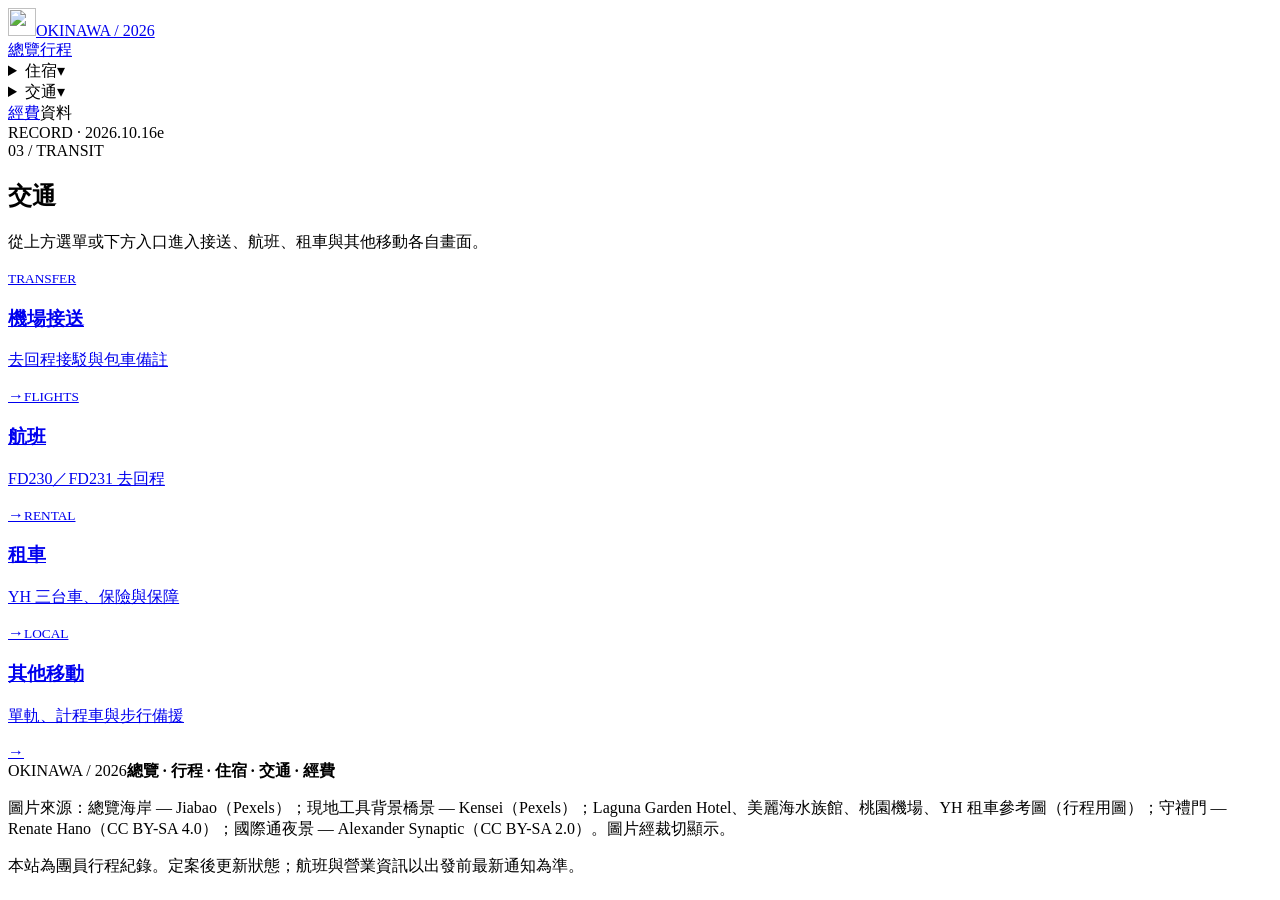
==== car/index.html @ 4ba8c0c1 "Mark TPE-OKA air legs as flight cards, not Maps transit." ====
<!DOCTYPE html><html lang="zh-Hant"><head><meta charSet="utf-8"/><meta name="viewport" content="width=device-width, initial-scale=1"/><link rel="preload" href="/okinawa-2026-trip/media/brand-mark.png" as="image"/><link rel="stylesheet" href="/okinawa-2026-trip/assets/index-h_eTbcW5.css" data-precedence="vite-rsc/importer-resources"/><link rel="preload" href="https://fonts.googleapis.com/css2?family=Noto+Sans+TC:wght@400;500;700&amp;family=Noto+Serif+TC:wght@500;700&amp;family=Syne:wght@700;800&amp;display=swap" as="style"/><title>OKINAWA 2026｜行程紀錄總整</title><meta name="description" content="2026/10/23–10/27 沖繩團員紀錄：行程、住宿・移動、經費與相關資料。"/><meta property="og:title" content="OKINAWA 2026｜TRIP RECORD"/><meta property="og:description" content="團員行程紀錄：狀態、行程、住宿移動、經費、資料。"/><meta property="og:type" content="website"/><meta property="og:locale" content="zh_TW"/><meta name="twitter:card" content="summary"/><meta name="twitter:title" content="OKINAWA 2026｜TRIP RECORD"/><meta name="twitter:description" content="團員行程紀錄：狀態、行程、住宿移動、經費、資料。"/><link rel="icon" href="https://exe7203.github.io/okinawa-2026-trip/favicon.ico" sizes="any"/><link rel="icon" href="https://exe7203.github.io/okinawa-2026-trip/favicon.png" sizes="64x64" type="image/png"/><link rel="apple-touch-icon" href="https://exe7203.github.io/okinawa-2026-trip/apple-touch-icon.png" sizes="180x180"/><meta name="theme-color" content="#05445e"/><link rel="preconnect" href="https://fonts.googleapis.com"/><link rel="preconnect" href="https://fonts.gstatic.com" crossorigin="anonymous"/><link href="https://fonts.googleapis.com/css2?family=Noto+Sans+TC:wght@400;500;700&amp;family=Noto+Serif+TC:wght@500;700&amp;family=Syne:wght@700;800&amp;display=swap" rel="stylesheet"/>
</head><body><main><header class="site-header"><a class="brand" href="/okinawa-2026-trip/" aria-label="回到總覽"><img class="brand-mark" src="/okinawa-2026-trip/media/brand-mark.png" alt="" width="28" height="28"/><span>OKINAWA / 2026</span></a><nav aria-label="主要導覽"><a href="/okinawa-2026-trip/">總覽</a><a href="/okinawa-2026-trip/itinerary/">行程</a><details class="nav-dropdown"><summary>住宿<span class="nav-caret" aria-hidden="true">▾</span></summary><div class="nav-dropdown-panel" role="group" aria-label="住宿選單"><a href="/okinawa-2026-trip/stay/hotel/">飯店</a><a href="/okinawa-2026-trip/stay/minshuku/">民宿</a></div></details><details class="nav-dropdown"><summary aria-current="page">交通<span class="nav-caret" aria-hidden="true">▾</span></summary><div class="nav-dropdown-panel" role="group" aria-label="交通選單"><a href="/okinawa-2026-trip/car/transfer/">機場接送</a><a href="/okinawa-2026-trip/car/flights/">航班</a><a href="/okinawa-2026-trip/car/rental/">租車</a><a href="/okinawa-2026-trip/car/other/">其他移動</a></div></details><a href="/okinawa-2026-trip/cost/">經費</a><span class="nav-muted" aria-disabled="true" title="暫不開放">資料</span></nav><span class="version">RECORD · 2026.10.16e</span></header><section class="page-hero"><div class="page-hero-copy"><div class="eyebrow"><span></span> 03 / TRANSIT</div><h1>交通</h1><p>從上方選單或下方入口進入接送、航班、租車與其他移動各自畫面。</p></div></section><section class="explore-section" aria-label="交通分類"><div class="explore-list"><a href="/okinawa-2026-trip/car/transfer/"><small>TRANSFER</small><div><h3>機場接送</h3><p>去回程接駁與包車備註</p></div><span aria-hidden="true">→</span></a><a href="/okinawa-2026-trip/car/flights/"><small>FLIGHTS</small><div><h3>航班</h3><p>FD230／FD231 去回程</p></div><span aria-hidden="true">→</span></a><a href="/okinawa-2026-trip/car/rental/"><small>RENTAL</small><div><h3>租車</h3><p>YH 三台車、保險與保障</p></div><span aria-hidden="true">→</span></a><a href="/okinawa-2026-trip/car/other/"><small>LOCAL</small><div><h3>其他移動</h3><p>單軌、計程車與步行備援</p></div><span aria-hidden="true">→</span></a></div></section><footer><div class="footer-top"><span>OKINAWA / 2026</span><strong>總覽 · 行程 · 住宿 · 交通 · 經費</strong></div><div class="credits"><p>圖片來源：總覽海岸 — Jiabao（Pexels）；現地工具背景橋景 — Kensei（Pexels）；Laguna Garden Hotel、美麗海水族館、桃園機場、YH 租車參考圖（行程用圖）；守禮門 — Renate Hano（CC BY-SA 4.0）；國際通夜景 — Alexander Synaptic（CC BY-SA 2.0）。圖片經裁切顯示。</p><p>本站為團員行程紀錄。定案後更新狀態；航班與營業資訊以出發前最新通知為準。</p></div></footer></main>
<script>
(() => {
  const header = document.querySelector(".site-header");
  if (!header) return;
  const dropdowns = () => Array.from(header.querySelectorAll("details.nav-dropdown"));
  const closeAll = (except) => {
    for (const details of dropdowns()) {
      if (details !== except && details.open) details.open = false;
    }
  };
  const fineHover = () => window.matchMedia("(hover: hover) and (pointer: fine)").matches;

  header.addEventListener("toggle", (event) => {
    const target = event.target;
    if (!(target instanceof HTMLDetailsElement) || !target.classList.contains("nav-dropdown")) return;
    if (target.open) closeAll(target);
  }, true);

  header.addEventListener("pointerenter", (event) => {
    if (!fineHover()) return;
    const target = event.target;
    if (!(target instanceof Element)) return;
    const details = target.closest("details.nav-dropdown");
    if (details && header.contains(details)) closeAll(details);
  }, true);

  document.addEventListener("pointerdown", (event) => {
    const target = event.target;
    if (!(target instanceof Node)) return;
    if (header.contains(target)) {
      const insideDropdown = target instanceof Element && target.closest("details.nav-dropdown");
      if (!insideDropdown) closeAll(null);
      return;
    }
    closeAll(null);
  });

  document.addEventListener("keydown", (event) => {
    if (event.key === "Escape") closeAll(null);
  });
})();
</script></body></html>
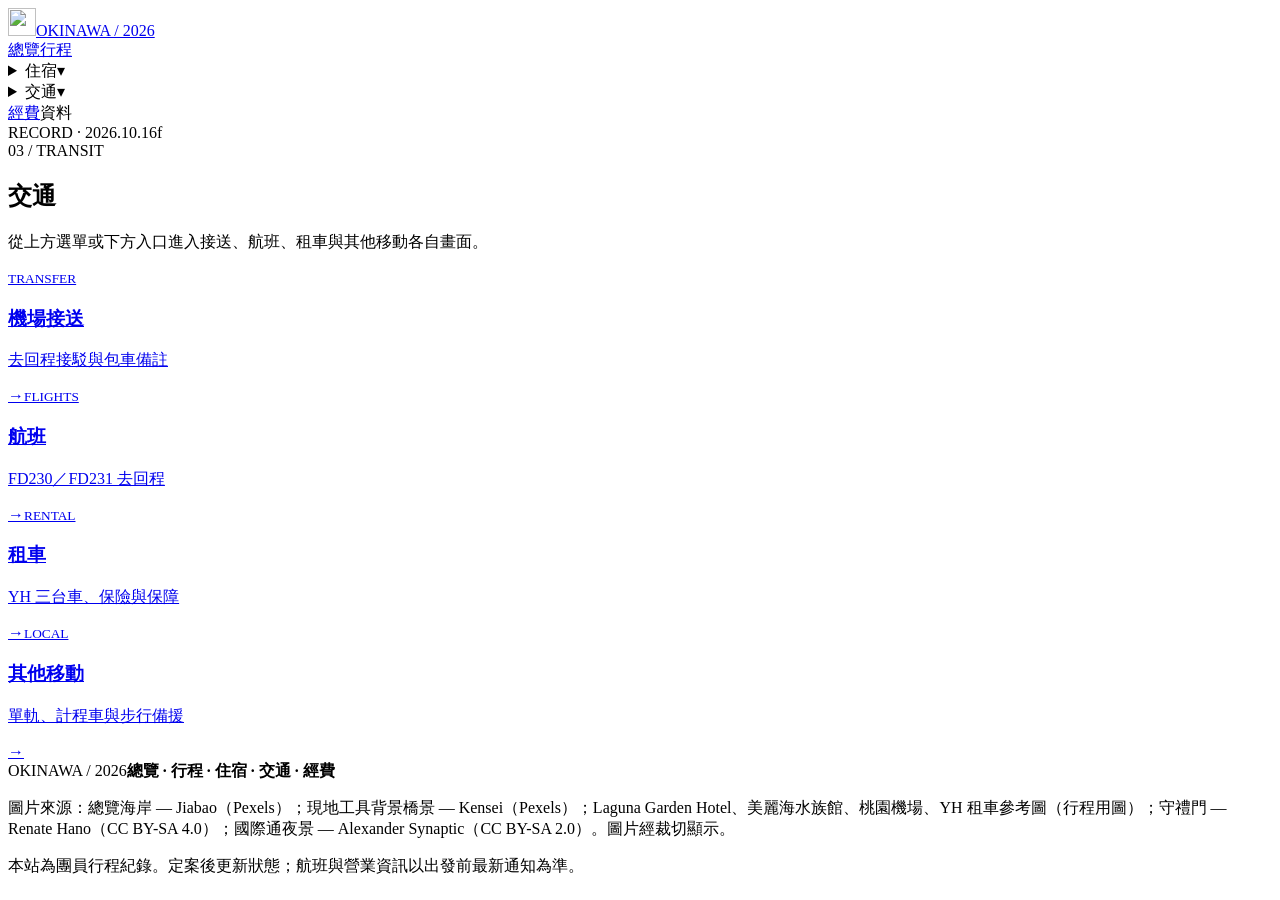
==== commit e1e682bb: "Replace plain flight cards with a static SVG East China Sea route panel for TPE↔OKA legs. EOF  Co-au" ====
--- a/car/index.html
+++ b/car/index.html
@@ -1,5 +1,5 @@
-<!DOCTYPE html><html lang="zh-Hant"><head><meta charSet="utf-8"/><meta name="viewport" content="width=device-width, initial-scale=1"/><link rel="preload" href="/okinawa-2026-trip/media/brand-mark.png" as="image"/><link rel="stylesheet" href="/okinawa-2026-trip/assets/index-h_eTbcW5.css" data-precedence="vite-rsc/importer-resources"/><link rel="preload" href="https://fonts.googleapis.com/css2?family=Noto+Sans+TC:wght@400;500;700&amp;family=Noto+Serif+TC:wght@500;700&amp;family=Syne:wght@700;800&amp;display=swap" as="style"/><title>OKINAWA 2026｜行程紀錄總整</title><meta name="description" content="2026/10/23–10/27 沖繩團員紀錄：行程、住宿・移動、經費與相關資料。"/><meta property="og:title" content="OKINAWA 2026｜TRIP RECORD"/><meta property="og:description" content="團員行程紀錄：狀態、行程、住宿移動、經費、資料。"/><meta property="og:type" content="website"/><meta property="og:locale" content="zh_TW"/><meta name="twitter:card" content="summary"/><meta name="twitter:title" content="OKINAWA 2026｜TRIP RECORD"/><meta name="twitter:description" content="團員行程紀錄：狀態、行程、住宿移動、經費、資料。"/><link rel="icon" href="https://exe7203.github.io/okinawa-2026-trip/favicon.ico" sizes="any"/><link rel="icon" href="https://exe7203.github.io/okinawa-2026-trip/favicon.png" sizes="64x64" type="image/png"/><link rel="apple-touch-icon" href="https://exe7203.github.io/okinawa-2026-trip/apple-touch-icon.png" sizes="180x180"/><meta name="theme-color" content="#05445e"/><link rel="preconnect" href="https://fonts.googleapis.com"/><link rel="preconnect" href="https://fonts.gstatic.com" crossorigin="anonymous"/><link href="https://fonts.googleapis.com/css2?family=Noto+Sans+TC:wght@400;500;700&amp;family=Noto+Serif+TC:wght@500;700&amp;family=Syne:wght@700;800&amp;display=swap" rel="stylesheet"/>
-</head><body><main><header class="site-header"><a class="brand" href="/okinawa-2026-trip/" aria-label="回到總覽"><img class="brand-mark" src="/okinawa-2026-trip/media/brand-mark.png" alt="" width="28" height="28"/><span>OKINAWA / 2026</span></a><nav aria-label="主要導覽"><a href="/okinawa-2026-trip/">總覽</a><a href="/okinawa-2026-trip/itinerary/">行程</a><details class="nav-dropdown"><summary>住宿<span class="nav-caret" aria-hidden="true">▾</span></summary><div class="nav-dropdown-panel" role="group" aria-label="住宿選單"><a href="/okinawa-2026-trip/stay/hotel/">飯店</a><a href="/okinawa-2026-trip/stay/minshuku/">民宿</a></div></details><details class="nav-dropdown"><summary aria-current="page">交通<span class="nav-caret" aria-hidden="true">▾</span></summary><div class="nav-dropdown-panel" role="group" aria-label="交通選單"><a href="/okinawa-2026-trip/car/transfer/">機場接送</a><a href="/okinawa-2026-trip/car/flights/">航班</a><a href="/okinawa-2026-trip/car/rental/">租車</a><a href="/okinawa-2026-trip/car/other/">其他移動</a></div></details><a href="/okinawa-2026-trip/cost/">經費</a><span class="nav-muted" aria-disabled="true" title="暫不開放">資料</span></nav><span class="version">RECORD · 2026.10.16e</span></header><section class="page-hero"><div class="page-hero-copy"><div class="eyebrow"><span></span> 03 / TRANSIT</div><h1>交通</h1><p>從上方選單或下方入口進入接送、航班、租車與其他移動各自畫面。</p></div></section><section class="explore-section" aria-label="交通分類"><div class="explore-list"><a href="/okinawa-2026-trip/car/transfer/"><small>TRANSFER</small><div><h3>機場接送</h3><p>去回程接駁與包車備註</p></div><span aria-hidden="true">→</span></a><a href="/okinawa-2026-trip/car/flights/"><small>FLIGHTS</small><div><h3>航班</h3><p>FD230／FD231 去回程</p></div><span aria-hidden="true">→</span></a><a href="/okinawa-2026-trip/car/rental/"><small>RENTAL</small><div><h3>租車</h3><p>YH 三台車、保險與保障</p></div><span aria-hidden="true">→</span></a><a href="/okinawa-2026-trip/car/other/"><small>LOCAL</small><div><h3>其他移動</h3><p>單軌、計程車與步行備援</p></div><span aria-hidden="true">→</span></a></div></section><footer><div class="footer-top"><span>OKINAWA / 2026</span><strong>總覽 · 行程 · 住宿 · 交通 · 經費</strong></div><div class="credits"><p>圖片來源：總覽海岸 — Jiabao（Pexels）；現地工具背景橋景 — Kensei（Pexels）；Laguna Garden Hotel、美麗海水族館、桃園機場、YH 租車參考圖（行程用圖）；守禮門 — Renate Hano（CC BY-SA 4.0）；國際通夜景 — Alexander Synaptic（CC BY-SA 2.0）。圖片經裁切顯示。</p><p>本站為團員行程紀錄。定案後更新狀態；航班與營業資訊以出發前最新通知為準。</p></div></footer></main>
+<!DOCTYPE html><html lang="zh-Hant"><head><meta charSet="utf-8"/><meta name="viewport" content="width=device-width, initial-scale=1"/><link rel="preload" href="/okinawa-2026-trip/media/brand-mark.png" as="image"/><link rel="stylesheet" href="/okinawa-2026-trip/assets/index-qCVuxlod.css" data-precedence="vite-rsc/importer-resources"/><link rel="preload" href="https://fonts.googleapis.com/css2?family=Noto+Sans+TC:wght@400;500;700&amp;family=Noto+Serif+TC:wght@500;700&amp;family=Syne:wght@700;800&amp;display=swap" as="style"/><title>OKINAWA 2026｜行程紀錄總整</title><meta name="description" content="2026/10/23–10/27 沖繩團員紀錄：行程、住宿・移動、經費與相關資料。"/><meta property="og:title" content="OKINAWA 2026｜TRIP RECORD"/><meta property="og:description" content="團員行程紀錄：狀態、行程、住宿移動、經費、資料。"/><meta property="og:type" content="website"/><meta property="og:locale" content="zh_TW"/><meta name="twitter:card" content="summary"/><meta name="twitter:title" content="OKINAWA 2026｜TRIP RECORD"/><meta name="twitter:description" content="團員行程紀錄：狀態、行程、住宿移動、經費、資料。"/><link rel="icon" href="https://exe7203.github.io/okinawa-2026-trip/favicon.ico" sizes="any"/><link rel="icon" href="https://exe7203.github.io/okinawa-2026-trip/favicon.png" sizes="64x64" type="image/png"/><link rel="apple-touch-icon" href="https://exe7203.github.io/okinawa-2026-trip/apple-touch-icon.png" sizes="180x180"/><meta name="theme-color" content="#05445e"/><link rel="preconnect" href="https://fonts.googleapis.com"/><link rel="preconnect" href="https://fonts.gstatic.com" crossorigin="anonymous"/><link href="https://fonts.googleapis.com/css2?family=Noto+Sans+TC:wght@400;500;700&amp;family=Noto+Serif+TC:wght@500;700&amp;family=Syne:wght@700;800&amp;display=swap" rel="stylesheet"/>
+</head><body><main><header class="site-header"><a class="brand" href="/okinawa-2026-trip/" aria-label="回到總覽"><img class="brand-mark" src="/okinawa-2026-trip/media/brand-mark.png" alt="" width="28" height="28"/><span>OKINAWA / 2026</span></a><nav aria-label="主要導覽"><a href="/okinawa-2026-trip/">總覽</a><a href="/okinawa-2026-trip/itinerary/">行程</a><details class="nav-dropdown"><summary>住宿<span class="nav-caret" aria-hidden="true">▾</span></summary><div class="nav-dropdown-panel" role="group" aria-label="住宿選單"><a href="/okinawa-2026-trip/stay/hotel/">飯店</a><a href="/okinawa-2026-trip/stay/minshuku/">民宿</a></div></details><details class="nav-dropdown"><summary aria-current="page">交通<span class="nav-caret" aria-hidden="true">▾</span></summary><div class="nav-dropdown-panel" role="group" aria-label="交通選單"><a href="/okinawa-2026-trip/car/transfer/">機場接送</a><a href="/okinawa-2026-trip/car/flights/">航班</a><a href="/okinawa-2026-trip/car/rental/">租車</a><a href="/okinawa-2026-trip/car/other/">其他移動</a></div></details><a href="/okinawa-2026-trip/cost/">經費</a><span class="nav-muted" aria-disabled="true" title="暫不開放">資料</span></nav><span class="version">RECORD · 2026.10.16f</span></header><section class="page-hero"><div class="page-hero-copy"><div class="eyebrow"><span></span> 03 / TRANSIT</div><h1>交通</h1><p>從上方選單或下方入口進入接送、航班、租車與其他移動各自畫面。</p></div></section><section class="explore-section" aria-label="交通分類"><div class="explore-list"><a href="/okinawa-2026-trip/car/transfer/"><small>TRANSFER</small><div><h3>機場接送</h3><p>去回程接駁與包車備註</p></div><span aria-hidden="true">→</span></a><a href="/okinawa-2026-trip/car/flights/"><small>FLIGHTS</small><div><h3>航班</h3><p>FD230／FD231 去回程</p></div><span aria-hidden="true">→</span></a><a href="/okinawa-2026-trip/car/rental/"><small>RENTAL</small><div><h3>租車</h3><p>YH 三台車、保險與保障</p></div><span aria-hidden="true">→</span></a><a href="/okinawa-2026-trip/car/other/"><small>LOCAL</small><div><h3>其他移動</h3><p>單軌、計程車與步行備援</p></div><span aria-hidden="true">→</span></a></div></section><footer><div class="footer-top"><span>OKINAWA / 2026</span><strong>總覽 · 行程 · 住宿 · 交通 · 經費</strong></div><div class="credits"><p>圖片來源：總覽海岸 — Jiabao（Pexels）；現地工具背景橋景 — Kensei（Pexels）；Laguna Garden Hotel、美麗海水族館、桃園機場、YH 租車參考圖（行程用圖）；守禮門 — Renate Hano（CC BY-SA 4.0）；國際通夜景 — Alexander Synaptic（CC BY-SA 2.0）。圖片經裁切顯示。</p><p>本站為團員行程紀錄。定案後更新狀態；航班與營業資訊以出發前最新通知為準。</p></div></footer></main>
 <script>
 (() => {
   const header = document.querySelector(".site-header");
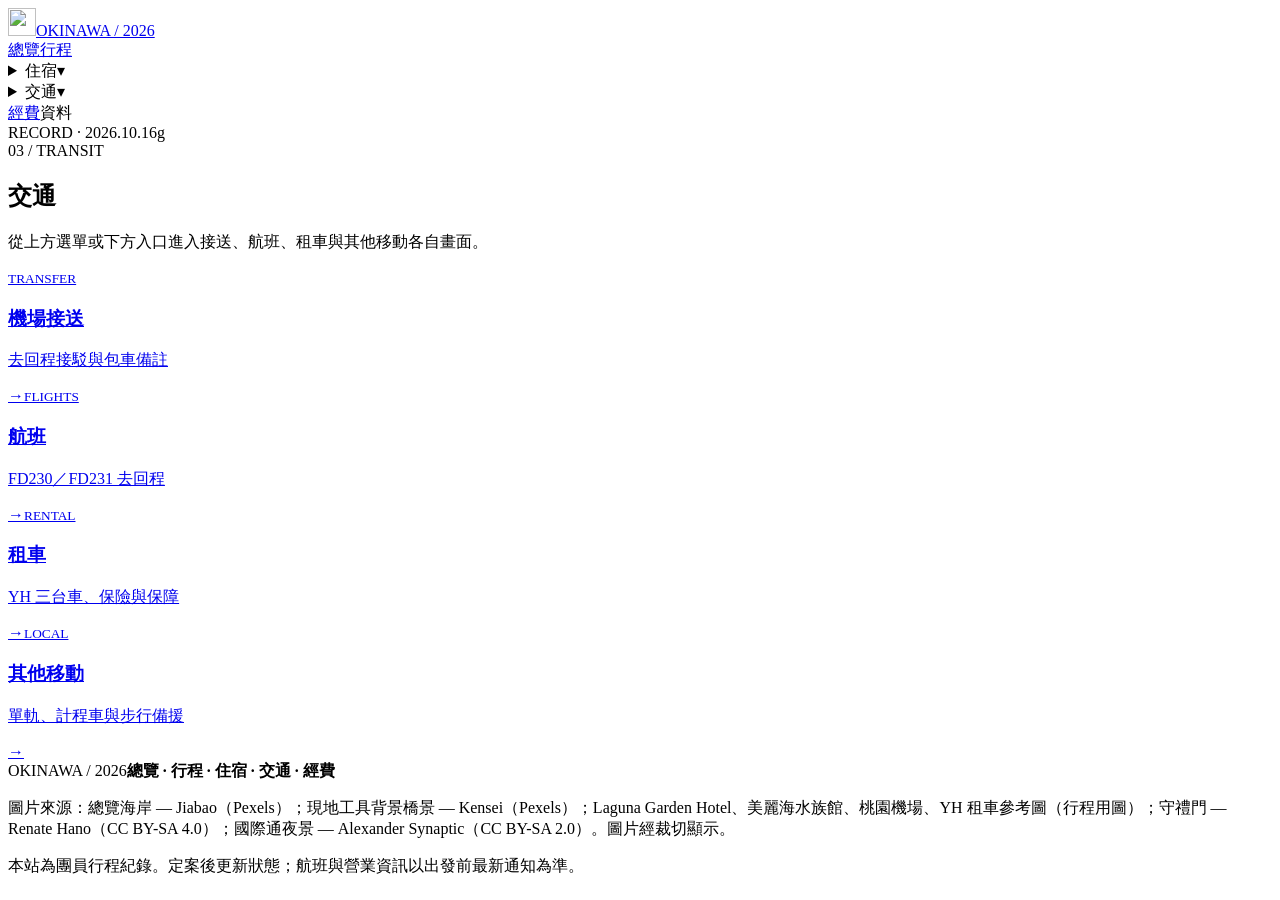
==== commit 4f93dafd: "Refine itinerary labels: travel flow / move routes, Day2 ocean tower wording, drop airport-walk shut" ====
--- a/car/index.html
+++ b/car/index.html
@@ -1,5 +1,5 @@
 <!DOCTYPE html><html lang="zh-Hant"><head><meta charSet="utf-8"/><meta name="viewport" content="width=device-width, initial-scale=1"/><link rel="preload" href="/okinawa-2026-trip/media/brand-mark.png" as="image"/><link rel="stylesheet" href="/okinawa-2026-trip/assets/index-qCVuxlod.css" data-precedence="vite-rsc/importer-resources"/><link rel="preload" href="https://fonts.googleapis.com/css2?family=Noto+Sans+TC:wght@400;500;700&amp;family=Noto+Serif+TC:wght@500;700&amp;family=Syne:wght@700;800&amp;display=swap" as="style"/><title>OKINAWA 2026｜行程紀錄總整</title><meta name="description" content="2026/10/23–10/27 沖繩團員紀錄：行程、住宿・移動、經費與相關資料。"/><meta property="og:title" content="OKINAWA 2026｜TRIP RECORD"/><meta property="og:description" content="團員行程紀錄：狀態、行程、住宿移動、經費、資料。"/><meta property="og:type" content="website"/><meta property="og:locale" content="zh_TW"/><meta name="twitter:card" content="summary"/><meta name="twitter:title" content="OKINAWA 2026｜TRIP RECORD"/><meta name="twitter:description" content="團員行程紀錄：狀態、行程、住宿移動、經費、資料。"/><link rel="icon" href="https://exe7203.github.io/okinawa-2026-trip/favicon.ico" sizes="any"/><link rel="icon" href="https://exe7203.github.io/okinawa-2026-trip/favicon.png" sizes="64x64" type="image/png"/><link rel="apple-touch-icon" href="https://exe7203.github.io/okinawa-2026-trip/apple-touch-icon.png" sizes="180x180"/><meta name="theme-color" content="#05445e"/><link rel="preconnect" href="https://fonts.googleapis.com"/><link rel="preconnect" href="https://fonts.gstatic.com" crossorigin="anonymous"/><link href="https://fonts.googleapis.com/css2?family=Noto+Sans+TC:wght@400;500;700&amp;family=Noto+Serif+TC:wght@500;700&amp;family=Syne:wght@700;800&amp;display=swap" rel="stylesheet"/>
-</head><body><main><header class="site-header"><a class="brand" href="/okinawa-2026-trip/" aria-label="回到總覽"><img class="brand-mark" src="/okinawa-2026-trip/media/brand-mark.png" alt="" width="28" height="28"/><span>OKINAWA / 2026</span></a><nav aria-label="主要導覽"><a href="/okinawa-2026-trip/">總覽</a><a href="/okinawa-2026-trip/itinerary/">行程</a><details class="nav-dropdown"><summary>住宿<span class="nav-caret" aria-hidden="true">▾</span></summary><div class="nav-dropdown-panel" role="group" aria-label="住宿選單"><a href="/okinawa-2026-trip/stay/hotel/">飯店</a><a href="/okinawa-2026-trip/stay/minshuku/">民宿</a></div></details><details class="nav-dropdown"><summary aria-current="page">交通<span class="nav-caret" aria-hidden="true">▾</span></summary><div class="nav-dropdown-panel" role="group" aria-label="交通選單"><a href="/okinawa-2026-trip/car/transfer/">機場接送</a><a href="/okinawa-2026-trip/car/flights/">航班</a><a href="/okinawa-2026-trip/car/rental/">租車</a><a href="/okinawa-2026-trip/car/other/">其他移動</a></div></details><a href="/okinawa-2026-trip/cost/">經費</a><span class="nav-muted" aria-disabled="true" title="暫不開放">資料</span></nav><span class="version">RECORD · 2026.10.16f</span></header><section class="page-hero"><div class="page-hero-copy"><div class="eyebrow"><span></span> 03 / TRANSIT</div><h1>交通</h1><p>從上方選單或下方入口進入接送、航班、租車與其他移動各自畫面。</p></div></section><section class="explore-section" aria-label="交通分類"><div class="explore-list"><a href="/okinawa-2026-trip/car/transfer/"><small>TRANSFER</small><div><h3>機場接送</h3><p>去回程接駁與包車備註</p></div><span aria-hidden="true">→</span></a><a href="/okinawa-2026-trip/car/flights/"><small>FLIGHTS</small><div><h3>航班</h3><p>FD230／FD231 去回程</p></div><span aria-hidden="true">→</span></a><a href="/okinawa-2026-trip/car/rental/"><small>RENTAL</small><div><h3>租車</h3><p>YH 三台車、保險與保障</p></div><span aria-hidden="true">→</span></a><a href="/okinawa-2026-trip/car/other/"><small>LOCAL</small><div><h3>其他移動</h3><p>單軌、計程車與步行備援</p></div><span aria-hidden="true">→</span></a></div></section><footer><div class="footer-top"><span>OKINAWA / 2026</span><strong>總覽 · 行程 · 住宿 · 交通 · 經費</strong></div><div class="credits"><p>圖片來源：總覽海岸 — Jiabao（Pexels）；現地工具背景橋景 — Kensei（Pexels）；Laguna Garden Hotel、美麗海水族館、桃園機場、YH 租車參考圖（行程用圖）；守禮門 — Renate Hano（CC BY-SA 4.0）；國際通夜景 — Alexander Synaptic（CC BY-SA 2.0）。圖片經裁切顯示。</p><p>本站為團員行程紀錄。定案後更新狀態；航班與營業資訊以出發前最新通知為準。</p></div></footer></main>
+</head><body><main><header class="site-header"><a class="brand" href="/okinawa-2026-trip/" aria-label="回到總覽"><img class="brand-mark" src="/okinawa-2026-trip/media/brand-mark.png" alt="" width="28" height="28"/><span>OKINAWA / 2026</span></a><nav aria-label="主要導覽"><a href="/okinawa-2026-trip/">總覽</a><a href="/okinawa-2026-trip/itinerary/">行程</a><details class="nav-dropdown"><summary>住宿<span class="nav-caret" aria-hidden="true">▾</span></summary><div class="nav-dropdown-panel" role="group" aria-label="住宿選單"><a href="/okinawa-2026-trip/stay/hotel/">飯店</a><a href="/okinawa-2026-trip/stay/minshuku/">民宿</a></div></details><details class="nav-dropdown"><summary aria-current="page">交通<span class="nav-caret" aria-hidden="true">▾</span></summary><div class="nav-dropdown-panel" role="group" aria-label="交通選單"><a href="/okinawa-2026-trip/car/transfer/">機場接送</a><a href="/okinawa-2026-trip/car/flights/">航班</a><a href="/okinawa-2026-trip/car/rental/">租車</a><a href="/okinawa-2026-trip/car/other/">其他移動</a></div></details><a href="/okinawa-2026-trip/cost/">經費</a><span class="nav-muted" aria-disabled="true" title="暫不開放">資料</span></nav><span class="version">RECORD · 2026.10.16g</span></header><section class="page-hero"><div class="page-hero-copy"><div class="eyebrow"><span></span> 03 / TRANSIT</div><h1>交通</h1><p>從上方選單或下方入口進入接送、航班、租車與其他移動各自畫面。</p></div></section><section class="explore-section" aria-label="交通分類"><div class="explore-list"><a href="/okinawa-2026-trip/car/transfer/"><small>TRANSFER</small><div><h3>機場接送</h3><p>去回程接駁與包車備註</p></div><span aria-hidden="true">→</span></a><a href="/okinawa-2026-trip/car/flights/"><small>FLIGHTS</small><div><h3>航班</h3><p>FD230／FD231 去回程</p></div><span aria-hidden="true">→</span></a><a href="/okinawa-2026-trip/car/rental/"><small>RENTAL</small><div><h3>租車</h3><p>YH 三台車、保險與保障</p></div><span aria-hidden="true">→</span></a><a href="/okinawa-2026-trip/car/other/"><small>LOCAL</small><div><h3>其他移動</h3><p>單軌、計程車與步行備援</p></div><span aria-hidden="true">→</span></a></div></section><footer><div class="footer-top"><span>OKINAWA / 2026</span><strong>總覽 · 行程 · 住宿 · 交通 · 經費</strong></div><div class="credits"><p>圖片來源：總覽海岸 — Jiabao（Pexels）；現地工具背景橋景 — Kensei（Pexels）；Laguna Garden Hotel、美麗海水族館、桃園機場、YH 租車參考圖（行程用圖）；守禮門 — Renate Hano（CC BY-SA 4.0）；國際通夜景 — Alexander Synaptic（CC BY-SA 2.0）。圖片經裁切顯示。</p><p>本站為團員行程紀錄。定案後更新狀態；航班與營業資訊以出發前最新通知為準。</p></div></footer></main>
 <script>
 (() => {
   const header = document.querySelector(".site-header");
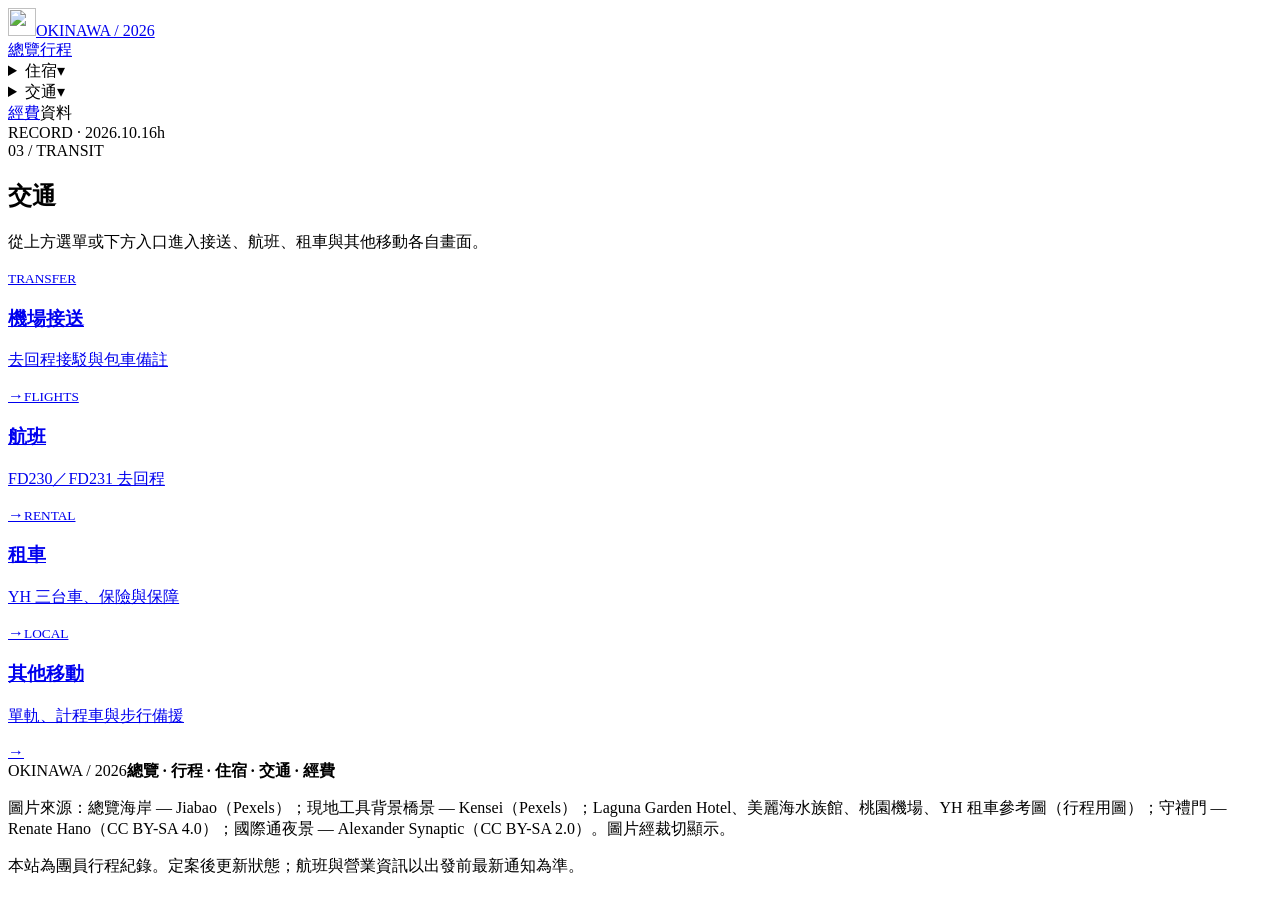
==== commit 3d02d94d: "Show Japan/Taiwan clocks and duration on itinerary times." ====
--- a/car/index.html
+++ b/car/index.html
@@ -1,5 +1,5 @@
-<!DOCTYPE html><html lang="zh-Hant"><head><meta charSet="utf-8"/><meta name="viewport" content="width=device-width, initial-scale=1"/><link rel="preload" href="/okinawa-2026-trip/media/brand-mark.png" as="image"/><link rel="stylesheet" href="/okinawa-2026-trip/assets/index-qCVuxlod.css" data-precedence="vite-rsc/importer-resources"/><link rel="preload" href="https://fonts.googleapis.com/css2?family=Noto+Sans+TC:wght@400;500;700&amp;family=Noto+Serif+TC:wght@500;700&amp;family=Syne:wght@700;800&amp;display=swap" as="style"/><title>OKINAWA 2026｜行程紀錄總整</title><meta name="description" content="2026/10/23–10/27 沖繩團員紀錄：行程、住宿・移動、經費與相關資料。"/><meta property="og:title" content="OKINAWA 2026｜TRIP RECORD"/><meta property="og:description" content="團員行程紀錄：狀態、行程、住宿移動、經費、資料。"/><meta property="og:type" content="website"/><meta property="og:locale" content="zh_TW"/><meta name="twitter:card" content="summary"/><meta name="twitter:title" content="OKINAWA 2026｜TRIP RECORD"/><meta name="twitter:description" content="團員行程紀錄：狀態、行程、住宿移動、經費、資料。"/><link rel="icon" href="https://exe7203.github.io/okinawa-2026-trip/favicon.ico" sizes="any"/><link rel="icon" href="https://exe7203.github.io/okinawa-2026-trip/favicon.png" sizes="64x64" type="image/png"/><link rel="apple-touch-icon" href="https://exe7203.github.io/okinawa-2026-trip/apple-touch-icon.png" sizes="180x180"/><meta name="theme-color" content="#05445e"/><link rel="preconnect" href="https://fonts.googleapis.com"/><link rel="preconnect" href="https://fonts.gstatic.com" crossorigin="anonymous"/><link href="https://fonts.googleapis.com/css2?family=Noto+Sans+TC:wght@400;500;700&amp;family=Noto+Serif+TC:wght@500;700&amp;family=Syne:wght@700;800&amp;display=swap" rel="stylesheet"/>
-</head><body><main><header class="site-header"><a class="brand" href="/okinawa-2026-trip/" aria-label="回到總覽"><img class="brand-mark" src="/okinawa-2026-trip/media/brand-mark.png" alt="" width="28" height="28"/><span>OKINAWA / 2026</span></a><nav aria-label="主要導覽"><a href="/okinawa-2026-trip/">總覽</a><a href="/okinawa-2026-trip/itinerary/">行程</a><details class="nav-dropdown"><summary>住宿<span class="nav-caret" aria-hidden="true">▾</span></summary><div class="nav-dropdown-panel" role="group" aria-label="住宿選單"><a href="/okinawa-2026-trip/stay/hotel/">飯店</a><a href="/okinawa-2026-trip/stay/minshuku/">民宿</a></div></details><details class="nav-dropdown"><summary aria-current="page">交通<span class="nav-caret" aria-hidden="true">▾</span></summary><div class="nav-dropdown-panel" role="group" aria-label="交通選單"><a href="/okinawa-2026-trip/car/transfer/">機場接送</a><a href="/okinawa-2026-trip/car/flights/">航班</a><a href="/okinawa-2026-trip/car/rental/">租車</a><a href="/okinawa-2026-trip/car/other/">其他移動</a></div></details><a href="/okinawa-2026-trip/cost/">經費</a><span class="nav-muted" aria-disabled="true" title="暫不開放">資料</span></nav><span class="version">RECORD · 2026.10.16g</span></header><section class="page-hero"><div class="page-hero-copy"><div class="eyebrow"><span></span> 03 / TRANSIT</div><h1>交通</h1><p>從上方選單或下方入口進入接送、航班、租車與其他移動各自畫面。</p></div></section><section class="explore-section" aria-label="交通分類"><div class="explore-list"><a href="/okinawa-2026-trip/car/transfer/"><small>TRANSFER</small><div><h3>機場接送</h3><p>去回程接駁與包車備註</p></div><span aria-hidden="true">→</span></a><a href="/okinawa-2026-trip/car/flights/"><small>FLIGHTS</small><div><h3>航班</h3><p>FD230／FD231 去回程</p></div><span aria-hidden="true">→</span></a><a href="/okinawa-2026-trip/car/rental/"><small>RENTAL</small><div><h3>租車</h3><p>YH 三台車、保險與保障</p></div><span aria-hidden="true">→</span></a><a href="/okinawa-2026-trip/car/other/"><small>LOCAL</small><div><h3>其他移動</h3><p>單軌、計程車與步行備援</p></div><span aria-hidden="true">→</span></a></div></section><footer><div class="footer-top"><span>OKINAWA / 2026</span><strong>總覽 · 行程 · 住宿 · 交通 · 經費</strong></div><div class="credits"><p>圖片來源：總覽海岸 — Jiabao（Pexels）；現地工具背景橋景 — Kensei（Pexels）；Laguna Garden Hotel、美麗海水族館、桃園機場、YH 租車參考圖（行程用圖）；守禮門 — Renate Hano（CC BY-SA 4.0）；國際通夜景 — Alexander Synaptic（CC BY-SA 2.0）。圖片經裁切顯示。</p><p>本站為團員行程紀錄。定案後更新狀態；航班與營業資訊以出發前最新通知為準。</p></div></footer></main>
+<!DOCTYPE html><html lang="zh-Hant"><head><meta charSet="utf-8"/><meta name="viewport" content="width=device-width, initial-scale=1"/><link rel="preload" href="/okinawa-2026-trip/media/brand-mark.png" as="image"/><link rel="stylesheet" href="/okinawa-2026-trip/assets/index-C9j-1ARG.css" data-precedence="vite-rsc/importer-resources"/><link rel="preload" href="https://fonts.googleapis.com/css2?family=Noto+Sans+TC:wght@400;500;700&amp;family=Noto+Serif+TC:wght@500;700&amp;family=Syne:wght@700;800&amp;display=swap" as="style"/><title>OKINAWA 2026｜行程紀錄總整</title><meta name="description" content="2026/10/23–10/27 沖繩團員紀錄：行程、住宿・移動、經費與相關資料。"/><meta property="og:title" content="OKINAWA 2026｜TRIP RECORD"/><meta property="og:description" content="團員行程紀錄：狀態、行程、住宿移動、經費、資料。"/><meta property="og:type" content="website"/><meta property="og:locale" content="zh_TW"/><meta name="twitter:card" content="summary"/><meta name="twitter:title" content="OKINAWA 2026｜TRIP RECORD"/><meta name="twitter:description" content="團員行程紀錄：狀態、行程、住宿移動、經費、資料。"/><link rel="icon" href="https://exe7203.github.io/okinawa-2026-trip/favicon.ico" sizes="any"/><link rel="icon" href="https://exe7203.github.io/okinawa-2026-trip/favicon.png" sizes="64x64" type="image/png"/><link rel="apple-touch-icon" href="https://exe7203.github.io/okinawa-2026-trip/apple-touch-icon.png" sizes="180x180"/><meta name="theme-color" content="#05445e"/><link rel="preconnect" href="https://fonts.googleapis.com"/><link rel="preconnect" href="https://fonts.gstatic.com" crossorigin="anonymous"/><link href="https://fonts.googleapis.com/css2?family=Noto+Sans+TC:wght@400;500;700&amp;family=Noto+Serif+TC:wght@500;700&amp;family=Syne:wght@700;800&amp;display=swap" rel="stylesheet"/>
+</head><body><main><header class="site-header"><a class="brand" href="/okinawa-2026-trip/" aria-label="回到總覽"><img class="brand-mark" src="/okinawa-2026-trip/media/brand-mark.png" alt="" width="28" height="28"/><span>OKINAWA / 2026</span></a><nav aria-label="主要導覽"><a href="/okinawa-2026-trip/">總覽</a><a href="/okinawa-2026-trip/itinerary/">行程</a><details class="nav-dropdown"><summary>住宿<span class="nav-caret" aria-hidden="true">▾</span></summary><div class="nav-dropdown-panel" role="group" aria-label="住宿選單"><a href="/okinawa-2026-trip/stay/hotel/">飯店</a><a href="/okinawa-2026-trip/stay/minshuku/">民宿</a></div></details><details class="nav-dropdown"><summary aria-current="page">交通<span class="nav-caret" aria-hidden="true">▾</span></summary><div class="nav-dropdown-panel" role="group" aria-label="交通選單"><a href="/okinawa-2026-trip/car/transfer/">機場接送</a><a href="/okinawa-2026-trip/car/flights/">航班</a><a href="/okinawa-2026-trip/car/rental/">租車</a><a href="/okinawa-2026-trip/car/other/">其他移動</a></div></details><a href="/okinawa-2026-trip/cost/">經費</a><span class="nav-muted" aria-disabled="true" title="暫不開放">資料</span></nav><span class="version">RECORD · 2026.10.16h</span></header><section class="page-hero"><div class="page-hero-copy"><div class="eyebrow"><span></span> 03 / TRANSIT</div><h1>交通</h1><p>從上方選單或下方入口進入接送、航班、租車與其他移動各自畫面。</p></div></section><section class="explore-section" aria-label="交通分類"><div class="explore-list"><a href="/okinawa-2026-trip/car/transfer/"><small>TRANSFER</small><div><h3>機場接送</h3><p>去回程接駁與包車備註</p></div><span aria-hidden="true">→</span></a><a href="/okinawa-2026-trip/car/flights/"><small>FLIGHTS</small><div><h3>航班</h3><p>FD230／FD231 去回程</p></div><span aria-hidden="true">→</span></a><a href="/okinawa-2026-trip/car/rental/"><small>RENTAL</small><div><h3>租車</h3><p>YH 三台車、保險與保障</p></div><span aria-hidden="true">→</span></a><a href="/okinawa-2026-trip/car/other/"><small>LOCAL</small><div><h3>其他移動</h3><p>單軌、計程車與步行備援</p></div><span aria-hidden="true">→</span></a></div></section><footer><div class="footer-top"><span>OKINAWA / 2026</span><strong>總覽 · 行程 · 住宿 · 交通 · 經費</strong></div><div class="credits"><p>圖片來源：總覽海岸 — Jiabao（Pexels）；現地工具背景橋景 — Kensei（Pexels）；Laguna Garden Hotel、美麗海水族館、桃園機場、YH 租車參考圖（行程用圖）；守禮門 — Renate Hano（CC BY-SA 4.0）；國際通夜景 — Alexander Synaptic（CC BY-SA 2.0）。圖片經裁切顯示。</p><p>本站為團員行程紀錄。定案後更新狀態；航班與營業資訊以出發前最新通知為準。</p></div></footer></main>
 <script>
 (() => {
   const header = document.querySelector(".site-header");
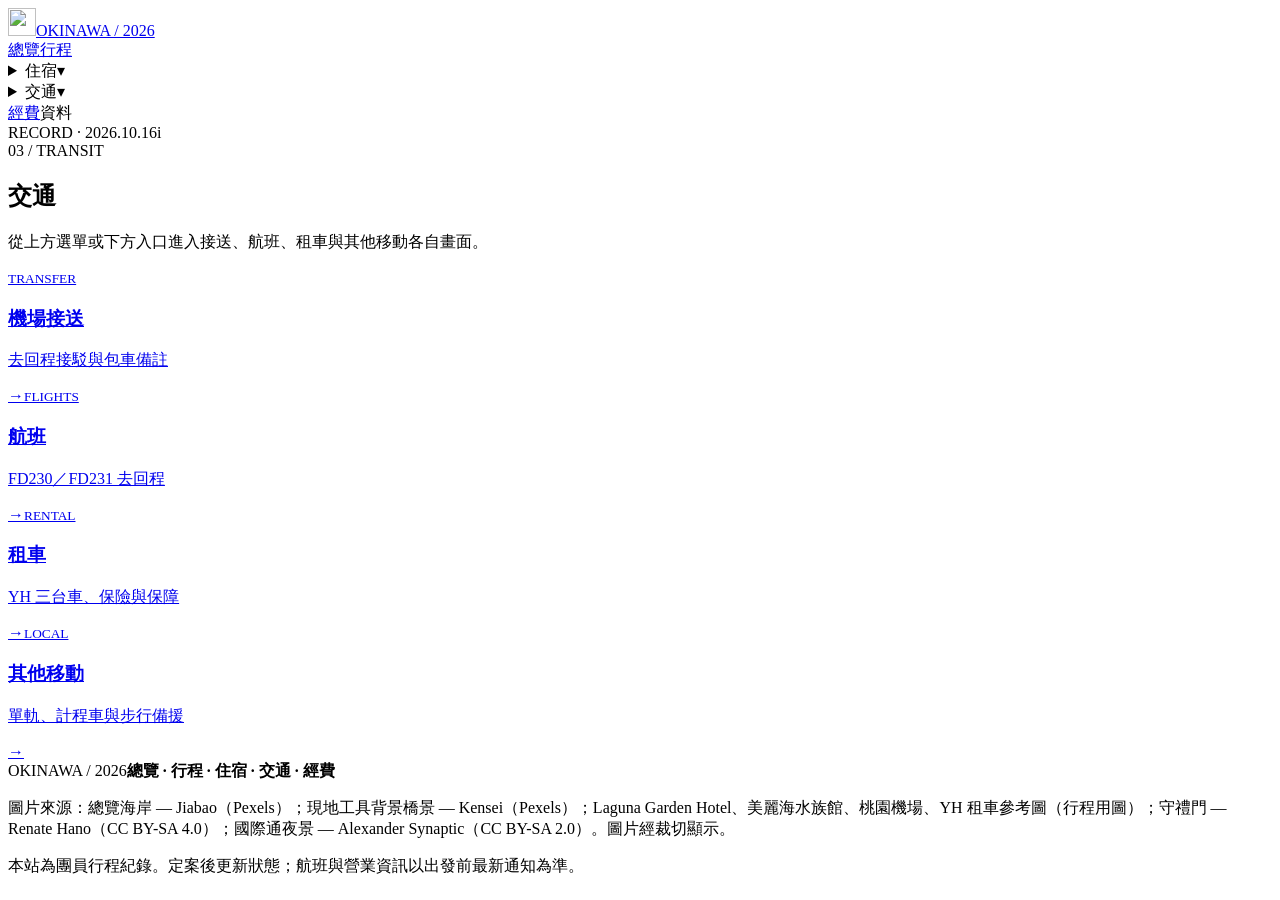
==== commit 8249fa05: "Default itinerary times to local clock with optional dual timezone. Co-authored-by: Cursor <cursorag" ====
--- a/car/index.html
+++ b/car/index.html
@@ -1,5 +1,5 @@
-<!DOCTYPE html><html lang="zh-Hant"><head><meta charSet="utf-8"/><meta name="viewport" content="width=device-width, initial-scale=1"/><link rel="preload" href="/okinawa-2026-trip/media/brand-mark.png" as="image"/><link rel="stylesheet" href="/okinawa-2026-trip/assets/index-C9j-1ARG.css" data-precedence="vite-rsc/importer-resources"/><link rel="preload" href="https://fonts.googleapis.com/css2?family=Noto+Sans+TC:wght@400;500;700&amp;family=Noto+Serif+TC:wght@500;700&amp;family=Syne:wght@700;800&amp;display=swap" as="style"/><title>OKINAWA 2026｜行程紀錄總整</title><meta name="description" content="2026/10/23–10/27 沖繩團員紀錄：行程、住宿・移動、經費與相關資料。"/><meta property="og:title" content="OKINAWA 2026｜TRIP RECORD"/><meta property="og:description" content="團員行程紀錄：狀態、行程、住宿移動、經費、資料。"/><meta property="og:type" content="website"/><meta property="og:locale" content="zh_TW"/><meta name="twitter:card" content="summary"/><meta name="twitter:title" content="OKINAWA 2026｜TRIP RECORD"/><meta name="twitter:description" content="團員行程紀錄：狀態、行程、住宿移動、經費、資料。"/><link rel="icon" href="https://exe7203.github.io/okinawa-2026-trip/favicon.ico" sizes="any"/><link rel="icon" href="https://exe7203.github.io/okinawa-2026-trip/favicon.png" sizes="64x64" type="image/png"/><link rel="apple-touch-icon" href="https://exe7203.github.io/okinawa-2026-trip/apple-touch-icon.png" sizes="180x180"/><meta name="theme-color" content="#05445e"/><link rel="preconnect" href="https://fonts.googleapis.com"/><link rel="preconnect" href="https://fonts.gstatic.com" crossorigin="anonymous"/><link href="https://fonts.googleapis.com/css2?family=Noto+Sans+TC:wght@400;500;700&amp;family=Noto+Serif+TC:wght@500;700&amp;family=Syne:wght@700;800&amp;display=swap" rel="stylesheet"/>
-</head><body><main><header class="site-header"><a class="brand" href="/okinawa-2026-trip/" aria-label="回到總覽"><img class="brand-mark" src="/okinawa-2026-trip/media/brand-mark.png" alt="" width="28" height="28"/><span>OKINAWA / 2026</span></a><nav aria-label="主要導覽"><a href="/okinawa-2026-trip/">總覽</a><a href="/okinawa-2026-trip/itinerary/">行程</a><details class="nav-dropdown"><summary>住宿<span class="nav-caret" aria-hidden="true">▾</span></summary><div class="nav-dropdown-panel" role="group" aria-label="住宿選單"><a href="/okinawa-2026-trip/stay/hotel/">飯店</a><a href="/okinawa-2026-trip/stay/minshuku/">民宿</a></div></details><details class="nav-dropdown"><summary aria-current="page">交通<span class="nav-caret" aria-hidden="true">▾</span></summary><div class="nav-dropdown-panel" role="group" aria-label="交通選單"><a href="/okinawa-2026-trip/car/transfer/">機場接送</a><a href="/okinawa-2026-trip/car/flights/">航班</a><a href="/okinawa-2026-trip/car/rental/">租車</a><a href="/okinawa-2026-trip/car/other/">其他移動</a></div></details><a href="/okinawa-2026-trip/cost/">經費</a><span class="nav-muted" aria-disabled="true" title="暫不開放">資料</span></nav><span class="version">RECORD · 2026.10.16h</span></header><section class="page-hero"><div class="page-hero-copy"><div class="eyebrow"><span></span> 03 / TRANSIT</div><h1>交通</h1><p>從上方選單或下方入口進入接送、航班、租車與其他移動各自畫面。</p></div></section><section class="explore-section" aria-label="交通分類"><div class="explore-list"><a href="/okinawa-2026-trip/car/transfer/"><small>TRANSFER</small><div><h3>機場接送</h3><p>去回程接駁與包車備註</p></div><span aria-hidden="true">→</span></a><a href="/okinawa-2026-trip/car/flights/"><small>FLIGHTS</small><div><h3>航班</h3><p>FD230／FD231 去回程</p></div><span aria-hidden="true">→</span></a><a href="/okinawa-2026-trip/car/rental/"><small>RENTAL</small><div><h3>租車</h3><p>YH 三台車、保險與保障</p></div><span aria-hidden="true">→</span></a><a href="/okinawa-2026-trip/car/other/"><small>LOCAL</small><div><h3>其他移動</h3><p>單軌、計程車與步行備援</p></div><span aria-hidden="true">→</span></a></div></section><footer><div class="footer-top"><span>OKINAWA / 2026</span><strong>總覽 · 行程 · 住宿 · 交通 · 經費</strong></div><div class="credits"><p>圖片來源：總覽海岸 — Jiabao（Pexels）；現地工具背景橋景 — Kensei（Pexels）；Laguna Garden Hotel、美麗海水族館、桃園機場、YH 租車參考圖（行程用圖）；守禮門 — Renate Hano（CC BY-SA 4.0）；國際通夜景 — Alexander Synaptic（CC BY-SA 2.0）。圖片經裁切顯示。</p><p>本站為團員行程紀錄。定案後更新狀態；航班與營業資訊以出發前最新通知為準。</p></div></footer></main>
+<!DOCTYPE html><html lang="zh-Hant"><head><meta charSet="utf-8"/><meta name="viewport" content="width=device-width, initial-scale=1"/><link rel="preload" href="/okinawa-2026-trip/media/brand-mark.png" as="image"/><link rel="stylesheet" href="/okinawa-2026-trip/assets/index-dSE7bwpV.css" data-precedence="vite-rsc/importer-resources"/><link rel="preload" href="https://fonts.googleapis.com/css2?family=Noto+Sans+TC:wght@400;500;700&amp;family=Noto+Serif+TC:wght@500;700&amp;family=Syne:wght@700;800&amp;display=swap" as="style"/><title>OKINAWA 2026｜行程紀錄總整</title><meta name="description" content="2026/10/23–10/27 沖繩團員紀錄：行程、住宿・移動、經費與相關資料。"/><meta property="og:title" content="OKINAWA 2026｜TRIP RECORD"/><meta property="og:description" content="團員行程紀錄：狀態、行程、住宿移動、經費、資料。"/><meta property="og:type" content="website"/><meta property="og:locale" content="zh_TW"/><meta name="twitter:card" content="summary"/><meta name="twitter:title" content="OKINAWA 2026｜TRIP RECORD"/><meta name="twitter:description" content="團員行程紀錄：狀態、行程、住宿移動、經費、資料。"/><link rel="icon" href="https://exe7203.github.io/okinawa-2026-trip/favicon.ico" sizes="any"/><link rel="icon" href="https://exe7203.github.io/okinawa-2026-trip/favicon.png" sizes="64x64" type="image/png"/><link rel="apple-touch-icon" href="https://exe7203.github.io/okinawa-2026-trip/apple-touch-icon.png" sizes="180x180"/><meta name="theme-color" content="#05445e"/><link rel="preconnect" href="https://fonts.googleapis.com"/><link rel="preconnect" href="https://fonts.gstatic.com" crossorigin="anonymous"/><link href="https://fonts.googleapis.com/css2?family=Noto+Sans+TC:wght@400;500;700&amp;family=Noto+Serif+TC:wght@500;700&amp;family=Syne:wght@700;800&amp;display=swap" rel="stylesheet"/>
+</head><body><main><header class="site-header"><a class="brand" href="/okinawa-2026-trip/" aria-label="回到總覽"><img class="brand-mark" src="/okinawa-2026-trip/media/brand-mark.png" alt="" width="28" height="28"/><span>OKINAWA / 2026</span></a><nav aria-label="主要導覽"><a href="/okinawa-2026-trip/">總覽</a><a href="/okinawa-2026-trip/itinerary/">行程</a><details class="nav-dropdown"><summary>住宿<span class="nav-caret" aria-hidden="true">▾</span></summary><div class="nav-dropdown-panel" role="group" aria-label="住宿選單"><a href="/okinawa-2026-trip/stay/hotel/">飯店</a><a href="/okinawa-2026-trip/stay/minshuku/">民宿</a></div></details><details class="nav-dropdown"><summary aria-current="page">交通<span class="nav-caret" aria-hidden="true">▾</span></summary><div class="nav-dropdown-panel" role="group" aria-label="交通選單"><a href="/okinawa-2026-trip/car/transfer/">機場接送</a><a href="/okinawa-2026-trip/car/flights/">航班</a><a href="/okinawa-2026-trip/car/rental/">租車</a><a href="/okinawa-2026-trip/car/other/">其他移動</a></div></details><a href="/okinawa-2026-trip/cost/">經費</a><span class="nav-muted" aria-disabled="true" title="暫不開放">資料</span></nav><span class="version">RECORD · 2026.10.16i</span></header><section class="page-hero"><div class="page-hero-copy"><div class="eyebrow"><span></span> 03 / TRANSIT</div><h1>交通</h1><p>從上方選單或下方入口進入接送、航班、租車與其他移動各自畫面。</p></div></section><section class="explore-section" aria-label="交通分類"><div class="explore-list"><a href="/okinawa-2026-trip/car/transfer/"><small>TRANSFER</small><div><h3>機場接送</h3><p>去回程接駁與包車備註</p></div><span aria-hidden="true">→</span></a><a href="/okinawa-2026-trip/car/flights/"><small>FLIGHTS</small><div><h3>航班</h3><p>FD230／FD231 去回程</p></div><span aria-hidden="true">→</span></a><a href="/okinawa-2026-trip/car/rental/"><small>RENTAL</small><div><h3>租車</h3><p>YH 三台車、保險與保障</p></div><span aria-hidden="true">→</span></a><a href="/okinawa-2026-trip/car/other/"><small>LOCAL</small><div><h3>其他移動</h3><p>單軌、計程車與步行備援</p></div><span aria-hidden="true">→</span></a></div></section><footer><div class="footer-top"><span>OKINAWA / 2026</span><strong>總覽 · 行程 · 住宿 · 交通 · 經費</strong></div><div class="credits"><p>圖片來源：總覽海岸 — Jiabao（Pexels）；現地工具背景橋景 — Kensei（Pexels）；Laguna Garden Hotel、美麗海水族館、桃園機場、YH 租車參考圖（行程用圖）；守禮門 — Renate Hano（CC BY-SA 4.0）；國際通夜景 — Alexander Synaptic（CC BY-SA 2.0）。圖片經裁切顯示。</p><p>本站為團員行程紀錄。定案後更新狀態；航班與營業資訊以出發前最新通知為準。</p></div></footer></main>
 <script>
 (() => {
   const header = document.querySelector(".site-header");
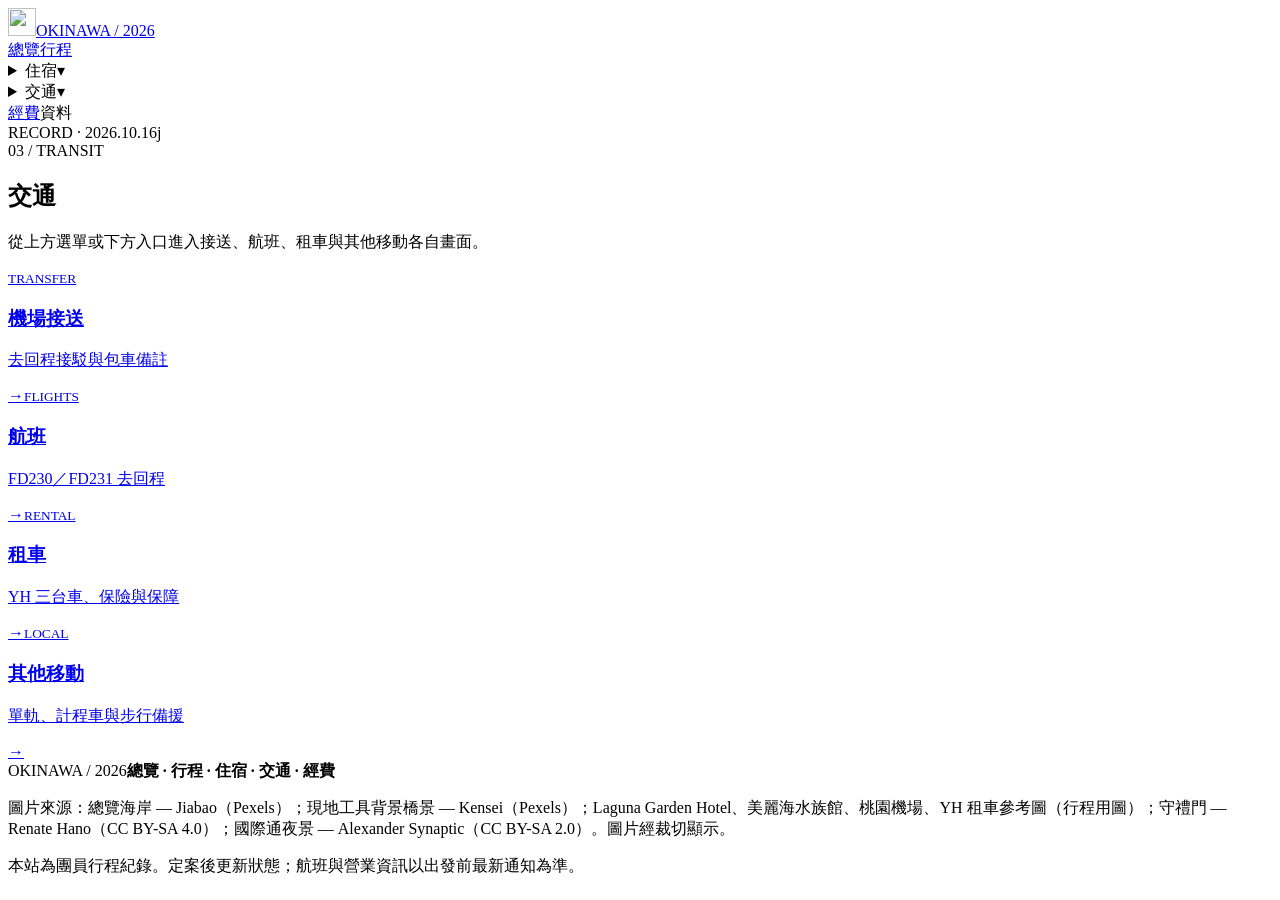
==== commit c7640fd1: "Update Day 03 to Naha city loop ending at Bluefish. Replace the old aquarium/Bise southbound outline" ====
--- a/car/index.html
+++ b/car/index.html
@@ -1,5 +1,5 @@
 <!DOCTYPE html><html lang="zh-Hant"><head><meta charSet="utf-8"/><meta name="viewport" content="width=device-width, initial-scale=1"/><link rel="preload" href="/okinawa-2026-trip/media/brand-mark.png" as="image"/><link rel="stylesheet" href="/okinawa-2026-trip/assets/index-dSE7bwpV.css" data-precedence="vite-rsc/importer-resources"/><link rel="preload" href="https://fonts.googleapis.com/css2?family=Noto+Sans+TC:wght@400;500;700&amp;family=Noto+Serif+TC:wght@500;700&amp;family=Syne:wght@700;800&amp;display=swap" as="style"/><title>OKINAWA 2026｜行程紀錄總整</title><meta name="description" content="2026/10/23–10/27 沖繩團員紀錄：行程、住宿・移動、經費與相關資料。"/><meta property="og:title" content="OKINAWA 2026｜TRIP RECORD"/><meta property="og:description" content="團員行程紀錄：狀態、行程、住宿移動、經費、資料。"/><meta property="og:type" content="website"/><meta property="og:locale" content="zh_TW"/><meta name="twitter:card" content="summary"/><meta name="twitter:title" content="OKINAWA 2026｜TRIP RECORD"/><meta name="twitter:description" content="團員行程紀錄：狀態、行程、住宿移動、經費、資料。"/><link rel="icon" href="https://exe7203.github.io/okinawa-2026-trip/favicon.ico" sizes="any"/><link rel="icon" href="https://exe7203.github.io/okinawa-2026-trip/favicon.png" sizes="64x64" type="image/png"/><link rel="apple-touch-icon" href="https://exe7203.github.io/okinawa-2026-trip/apple-touch-icon.png" sizes="180x180"/><meta name="theme-color" content="#05445e"/><link rel="preconnect" href="https://fonts.googleapis.com"/><link rel="preconnect" href="https://fonts.gstatic.com" crossorigin="anonymous"/><link href="https://fonts.googleapis.com/css2?family=Noto+Sans+TC:wght@400;500;700&amp;family=Noto+Serif+TC:wght@500;700&amp;family=Syne:wght@700;800&amp;display=swap" rel="stylesheet"/>
-</head><body><main><header class="site-header"><a class="brand" href="/okinawa-2026-trip/" aria-label="回到總覽"><img class="brand-mark" src="/okinawa-2026-trip/media/brand-mark.png" alt="" width="28" height="28"/><span>OKINAWA / 2026</span></a><nav aria-label="主要導覽"><a href="/okinawa-2026-trip/">總覽</a><a href="/okinawa-2026-trip/itinerary/">行程</a><details class="nav-dropdown"><summary>住宿<span class="nav-caret" aria-hidden="true">▾</span></summary><div class="nav-dropdown-panel" role="group" aria-label="住宿選單"><a href="/okinawa-2026-trip/stay/hotel/">飯店</a><a href="/okinawa-2026-trip/stay/minshuku/">民宿</a></div></details><details class="nav-dropdown"><summary aria-current="page">交通<span class="nav-caret" aria-hidden="true">▾</span></summary><div class="nav-dropdown-panel" role="group" aria-label="交通選單"><a href="/okinawa-2026-trip/car/transfer/">機場接送</a><a href="/okinawa-2026-trip/car/flights/">航班</a><a href="/okinawa-2026-trip/car/rental/">租車</a><a href="/okinawa-2026-trip/car/other/">其他移動</a></div></details><a href="/okinawa-2026-trip/cost/">經費</a><span class="nav-muted" aria-disabled="true" title="暫不開放">資料</span></nav><span class="version">RECORD · 2026.10.16i</span></header><section class="page-hero"><div class="page-hero-copy"><div class="eyebrow"><span></span> 03 / TRANSIT</div><h1>交通</h1><p>從上方選單或下方入口進入接送、航班、租車與其他移動各自畫面。</p></div></section><section class="explore-section" aria-label="交通分類"><div class="explore-list"><a href="/okinawa-2026-trip/car/transfer/"><small>TRANSFER</small><div><h3>機場接送</h3><p>去回程接駁與包車備註</p></div><span aria-hidden="true">→</span></a><a href="/okinawa-2026-trip/car/flights/"><small>FLIGHTS</small><div><h3>航班</h3><p>FD230／FD231 去回程</p></div><span aria-hidden="true">→</span></a><a href="/okinawa-2026-trip/car/rental/"><small>RENTAL</small><div><h3>租車</h3><p>YH 三台車、保險與保障</p></div><span aria-hidden="true">→</span></a><a href="/okinawa-2026-trip/car/other/"><small>LOCAL</small><div><h3>其他移動</h3><p>單軌、計程車與步行備援</p></div><span aria-hidden="true">→</span></a></div></section><footer><div class="footer-top"><span>OKINAWA / 2026</span><strong>總覽 · 行程 · 住宿 · 交通 · 經費</strong></div><div class="credits"><p>圖片來源：總覽海岸 — Jiabao（Pexels）；現地工具背景橋景 — Kensei（Pexels）；Laguna Garden Hotel、美麗海水族館、桃園機場、YH 租車參考圖（行程用圖）；守禮門 — Renate Hano（CC BY-SA 4.0）；國際通夜景 — Alexander Synaptic（CC BY-SA 2.0）。圖片經裁切顯示。</p><p>本站為團員行程紀錄。定案後更新狀態；航班與營業資訊以出發前最新通知為準。</p></div></footer></main>
+</head><body><main><header class="site-header"><a class="brand" href="/okinawa-2026-trip/" aria-label="回到總覽"><img class="brand-mark" src="/okinawa-2026-trip/media/brand-mark.png" alt="" width="28" height="28"/><span>OKINAWA / 2026</span></a><nav aria-label="主要導覽"><a href="/okinawa-2026-trip/">總覽</a><a href="/okinawa-2026-trip/itinerary/">行程</a><details class="nav-dropdown"><summary>住宿<span class="nav-caret" aria-hidden="true">▾</span></summary><div class="nav-dropdown-panel" role="group" aria-label="住宿選單"><a href="/okinawa-2026-trip/stay/hotel/">飯店</a><a href="/okinawa-2026-trip/stay/minshuku/">民宿</a></div></details><details class="nav-dropdown"><summary aria-current="page">交通<span class="nav-caret" aria-hidden="true">▾</span></summary><div class="nav-dropdown-panel" role="group" aria-label="交通選單"><a href="/okinawa-2026-trip/car/transfer/">機場接送</a><a href="/okinawa-2026-trip/car/flights/">航班</a><a href="/okinawa-2026-trip/car/rental/">租車</a><a href="/okinawa-2026-trip/car/other/">其他移動</a></div></details><a href="/okinawa-2026-trip/cost/">經費</a><span class="nav-muted" aria-disabled="true" title="暫不開放">資料</span></nav><span class="version">RECORD · 2026.10.16j</span></header><section class="page-hero"><div class="page-hero-copy"><div class="eyebrow"><span></span> 03 / TRANSIT</div><h1>交通</h1><p>從上方選單或下方入口進入接送、航班、租車與其他移動各自畫面。</p></div></section><section class="explore-section" aria-label="交通分類"><div class="explore-list"><a href="/okinawa-2026-trip/car/transfer/"><small>TRANSFER</small><div><h3>機場接送</h3><p>去回程接駁與包車備註</p></div><span aria-hidden="true">→</span></a><a href="/okinawa-2026-trip/car/flights/"><small>FLIGHTS</small><div><h3>航班</h3><p>FD230／FD231 去回程</p></div><span aria-hidden="true">→</span></a><a href="/okinawa-2026-trip/car/rental/"><small>RENTAL</small><div><h3>租車</h3><p>YH 三台車、保險與保障</p></div><span aria-hidden="true">→</span></a><a href="/okinawa-2026-trip/car/other/"><small>LOCAL</small><div><h3>其他移動</h3><p>單軌、計程車與步行備援</p></div><span aria-hidden="true">→</span></a></div></section><footer><div class="footer-top"><span>OKINAWA / 2026</span><strong>總覽 · 行程 · 住宿 · 交通 · 經費</strong></div><div class="credits"><p>圖片來源：總覽海岸 — Jiabao（Pexels）；現地工具背景橋景 — Kensei（Pexels）；Laguna Garden Hotel、美麗海水族館、桃園機場、YH 租車參考圖（行程用圖）；守禮門 — Renate Hano（CC BY-SA 4.0）；國際通夜景 — Alexander Synaptic（CC BY-SA 2.0）。圖片經裁切顯示。</p><p>本站為團員行程紀錄。定案後更新狀態；航班與營業資訊以出發前最新通知為準。</p></div></footer></main>
 <script>
 (() => {
   const header = document.querySelector(".site-header");
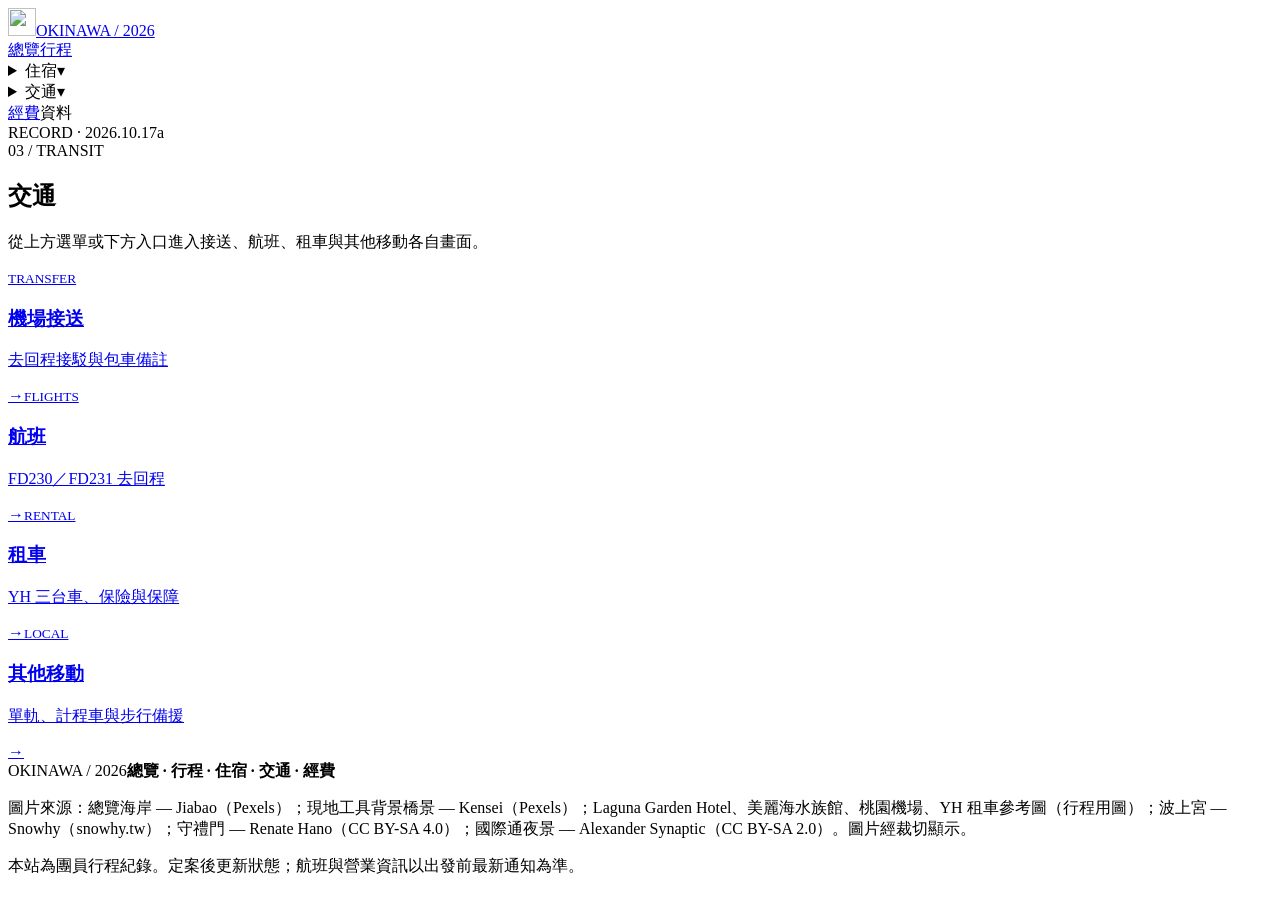
==== commit 56e7a5f7: "Set Day 3 carousel image to Naminoue Shrine photo. Co-authored-by: Cursor <cursoragent@cursor.com>" ====
--- a/car/index.html
+++ b/car/index.html
@@ -1,5 +1,5 @@
 <!DOCTYPE html><html lang="zh-Hant"><head><meta charSet="utf-8"/><meta name="viewport" content="width=device-width, initial-scale=1"/><link rel="preload" href="/okinawa-2026-trip/media/brand-mark.png" as="image"/><link rel="stylesheet" href="/okinawa-2026-trip/assets/index-dSE7bwpV.css" data-precedence="vite-rsc/importer-resources"/><link rel="preload" href="https://fonts.googleapis.com/css2?family=Noto+Sans+TC:wght@400;500;700&amp;family=Noto+Serif+TC:wght@500;700&amp;family=Syne:wght@700;800&amp;display=swap" as="style"/><title>OKINAWA 2026｜行程紀錄總整</title><meta name="description" content="2026/10/23–10/27 沖繩團員紀錄：行程、住宿・移動、經費與相關資料。"/><meta property="og:title" content="OKINAWA 2026｜TRIP RECORD"/><meta property="og:description" content="團員行程紀錄：狀態、行程、住宿移動、經費、資料。"/><meta property="og:type" content="website"/><meta property="og:locale" content="zh_TW"/><meta name="twitter:card" content="summary"/><meta name="twitter:title" content="OKINAWA 2026｜TRIP RECORD"/><meta name="twitter:description" content="團員行程紀錄：狀態、行程、住宿移動、經費、資料。"/><link rel="icon" href="https://exe7203.github.io/okinawa-2026-trip/favicon.ico" sizes="any"/><link rel="icon" href="https://exe7203.github.io/okinawa-2026-trip/favicon.png" sizes="64x64" type="image/png"/><link rel="apple-touch-icon" href="https://exe7203.github.io/okinawa-2026-trip/apple-touch-icon.png" sizes="180x180"/><meta name="theme-color" content="#05445e"/><link rel="preconnect" href="https://fonts.googleapis.com"/><link rel="preconnect" href="https://fonts.gstatic.com" crossorigin="anonymous"/><link href="https://fonts.googleapis.com/css2?family=Noto+Sans+TC:wght@400;500;700&amp;family=Noto+Serif+TC:wght@500;700&amp;family=Syne:wght@700;800&amp;display=swap" rel="stylesheet"/>
-</head><body><main><header class="site-header"><a class="brand" href="/okinawa-2026-trip/" aria-label="回到總覽"><img class="brand-mark" src="/okinawa-2026-trip/media/brand-mark.png" alt="" width="28" height="28"/><span>OKINAWA / 2026</span></a><nav aria-label="主要導覽"><a href="/okinawa-2026-trip/">總覽</a><a href="/okinawa-2026-trip/itinerary/">行程</a><details class="nav-dropdown"><summary>住宿<span class="nav-caret" aria-hidden="true">▾</span></summary><div class="nav-dropdown-panel" role="group" aria-label="住宿選單"><a href="/okinawa-2026-trip/stay/hotel/">飯店</a><a href="/okinawa-2026-trip/stay/minshuku/">民宿</a></div></details><details class="nav-dropdown"><summary aria-current="page">交通<span class="nav-caret" aria-hidden="true">▾</span></summary><div class="nav-dropdown-panel" role="group" aria-label="交通選單"><a href="/okinawa-2026-trip/car/transfer/">機場接送</a><a href="/okinawa-2026-trip/car/flights/">航班</a><a href="/okinawa-2026-trip/car/rental/">租車</a><a href="/okinawa-2026-trip/car/other/">其他移動</a></div></details><a href="/okinawa-2026-trip/cost/">經費</a><span class="nav-muted" aria-disabled="true" title="暫不開放">資料</span></nav><span class="version">RECORD · 2026.10.16j</span></header><section class="page-hero"><div class="page-hero-copy"><div class="eyebrow"><span></span> 03 / TRANSIT</div><h1>交通</h1><p>從上方選單或下方入口進入接送、航班、租車與其他移動各自畫面。</p></div></section><section class="explore-section" aria-label="交通分類"><div class="explore-list"><a href="/okinawa-2026-trip/car/transfer/"><small>TRANSFER</small><div><h3>機場接送</h3><p>去回程接駁與包車備註</p></div><span aria-hidden="true">→</span></a><a href="/okinawa-2026-trip/car/flights/"><small>FLIGHTS</small><div><h3>航班</h3><p>FD230／FD231 去回程</p></div><span aria-hidden="true">→</span></a><a href="/okinawa-2026-trip/car/rental/"><small>RENTAL</small><div><h3>租車</h3><p>YH 三台車、保險與保障</p></div><span aria-hidden="true">→</span></a><a href="/okinawa-2026-trip/car/other/"><small>LOCAL</small><div><h3>其他移動</h3><p>單軌、計程車與步行備援</p></div><span aria-hidden="true">→</span></a></div></section><footer><div class="footer-top"><span>OKINAWA / 2026</span><strong>總覽 · 行程 · 住宿 · 交通 · 經費</strong></div><div class="credits"><p>圖片來源：總覽海岸 — Jiabao（Pexels）；現地工具背景橋景 — Kensei（Pexels）；Laguna Garden Hotel、美麗海水族館、桃園機場、YH 租車參考圖（行程用圖）；守禮門 — Renate Hano（CC BY-SA 4.0）；國際通夜景 — Alexander Synaptic（CC BY-SA 2.0）。圖片經裁切顯示。</p><p>本站為團員行程紀錄。定案後更新狀態；航班與營業資訊以出發前最新通知為準。</p></div></footer></main>
+</head><body><main><header class="site-header"><a class="brand" href="/okinawa-2026-trip/" aria-label="回到總覽"><img class="brand-mark" src="/okinawa-2026-trip/media/brand-mark.png" alt="" width="28" height="28"/><span>OKINAWA / 2026</span></a><nav aria-label="主要導覽"><a href="/okinawa-2026-trip/">總覽</a><a href="/okinawa-2026-trip/itinerary/">行程</a><details class="nav-dropdown"><summary>住宿<span class="nav-caret" aria-hidden="true">▾</span></summary><div class="nav-dropdown-panel" role="group" aria-label="住宿選單"><a href="/okinawa-2026-trip/stay/hotel/">飯店</a><a href="/okinawa-2026-trip/stay/minshuku/">民宿</a></div></details><details class="nav-dropdown"><summary aria-current="page">交通<span class="nav-caret" aria-hidden="true">▾</span></summary><div class="nav-dropdown-panel" role="group" aria-label="交通選單"><a href="/okinawa-2026-trip/car/transfer/">機場接送</a><a href="/okinawa-2026-trip/car/flights/">航班</a><a href="/okinawa-2026-trip/car/rental/">租車</a><a href="/okinawa-2026-trip/car/other/">其他移動</a></div></details><a href="/okinawa-2026-trip/cost/">經費</a><span class="nav-muted" aria-disabled="true" title="暫不開放">資料</span></nav><span class="version">RECORD · 2026.10.17a</span></header><section class="page-hero"><div class="page-hero-copy"><div class="eyebrow"><span></span> 03 / TRANSIT</div><h1>交通</h1><p>從上方選單或下方入口進入接送、航班、租車與其他移動各自畫面。</p></div></section><section class="explore-section" aria-label="交通分類"><div class="explore-list"><a href="/okinawa-2026-trip/car/transfer/"><small>TRANSFER</small><div><h3>機場接送</h3><p>去回程接駁與包車備註</p></div><span aria-hidden="true">→</span></a><a href="/okinawa-2026-trip/car/flights/"><small>FLIGHTS</small><div><h3>航班</h3><p>FD230／FD231 去回程</p></div><span aria-hidden="true">→</span></a><a href="/okinawa-2026-trip/car/rental/"><small>RENTAL</small><div><h3>租車</h3><p>YH 三台車、保險與保障</p></div><span aria-hidden="true">→</span></a><a href="/okinawa-2026-trip/car/other/"><small>LOCAL</small><div><h3>其他移動</h3><p>單軌、計程車與步行備援</p></div><span aria-hidden="true">→</span></a></div></section><footer><div class="footer-top"><span>OKINAWA / 2026</span><strong>總覽 · 行程 · 住宿 · 交通 · 經費</strong></div><div class="credits"><p>圖片來源：總覽海岸 — Jiabao（Pexels）；現地工具背景橋景 — Kensei（Pexels）；Laguna Garden Hotel、美麗海水族館、桃園機場、YH 租車參考圖（行程用圖）；波上宮 — Snowhy（snowhy.tw）；守禮門 — Renate Hano（CC BY-SA 4.0）；國際通夜景 — Alexander Synaptic（CC BY-SA 2.0）。圖片經裁切顯示。</p><p>本站為團員行程紀錄。定案後更新狀態；航班與營業資訊以出發前最新通知為準。</p></div></footer></main>
 <script>
 (() => {
   const header = document.querySelector(".site-header");
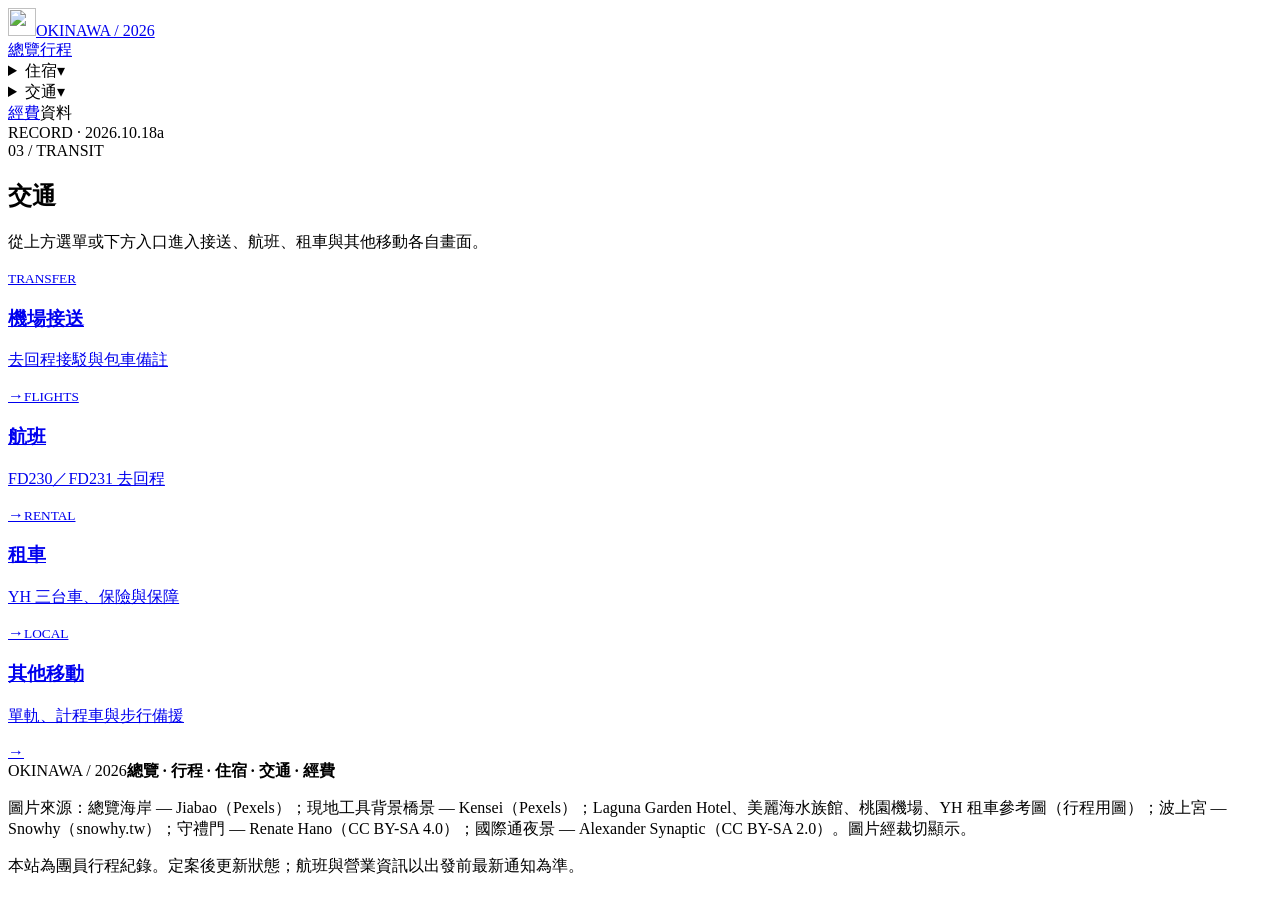
==== commit 2ceff354: "Shorten Day 1 caption to 前往沖繩拉古拿." ====
--- a/car/index.html
+++ b/car/index.html
@@ -1,5 +1,5 @@
 <!DOCTYPE html><html lang="zh-Hant"><head><meta charSet="utf-8"/><meta name="viewport" content="width=device-width, initial-scale=1"/><link rel="preload" href="/okinawa-2026-trip/media/brand-mark.png" as="image"/><link rel="stylesheet" href="/okinawa-2026-trip/assets/index-dSE7bwpV.css" data-precedence="vite-rsc/importer-resources"/><link rel="preload" href="https://fonts.googleapis.com/css2?family=Noto+Sans+TC:wght@400;500;700&amp;family=Noto+Serif+TC:wght@500;700&amp;family=Syne:wght@700;800&amp;display=swap" as="style"/><title>OKINAWA 2026｜行程紀錄總整</title><meta name="description" content="2026/10/23–10/27 沖繩團員紀錄：行程、住宿・移動、經費與相關資料。"/><meta property="og:title" content="OKINAWA 2026｜TRIP RECORD"/><meta property="og:description" content="團員行程紀錄：狀態、行程、住宿移動、經費、資料。"/><meta property="og:type" content="website"/><meta property="og:locale" content="zh_TW"/><meta name="twitter:card" content="summary"/><meta name="twitter:title" content="OKINAWA 2026｜TRIP RECORD"/><meta name="twitter:description" content="團員行程紀錄：狀態、行程、住宿移動、經費、資料。"/><link rel="icon" href="https://exe7203.github.io/okinawa-2026-trip/favicon.ico" sizes="any"/><link rel="icon" href="https://exe7203.github.io/okinawa-2026-trip/favicon.png" sizes="64x64" type="image/png"/><link rel="apple-touch-icon" href="https://exe7203.github.io/okinawa-2026-trip/apple-touch-icon.png" sizes="180x180"/><meta name="theme-color" content="#05445e"/><link rel="preconnect" href="https://fonts.googleapis.com"/><link rel="preconnect" href="https://fonts.gstatic.com" crossorigin="anonymous"/><link href="https://fonts.googleapis.com/css2?family=Noto+Sans+TC:wght@400;500;700&amp;family=Noto+Serif+TC:wght@500;700&amp;family=Syne:wght@700;800&amp;display=swap" rel="stylesheet"/>
-</head><body><main><header class="site-header"><a class="brand" href="/okinawa-2026-trip/" aria-label="回到總覽"><img class="brand-mark" src="/okinawa-2026-trip/media/brand-mark.png" alt="" width="28" height="28"/><span>OKINAWA / 2026</span></a><nav aria-label="主要導覽"><a href="/okinawa-2026-trip/">總覽</a><a href="/okinawa-2026-trip/itinerary/">行程</a><details class="nav-dropdown"><summary>住宿<span class="nav-caret" aria-hidden="true">▾</span></summary><div class="nav-dropdown-panel" role="group" aria-label="住宿選單"><a href="/okinawa-2026-trip/stay/hotel/">飯店</a><a href="/okinawa-2026-trip/stay/minshuku/">民宿</a></div></details><details class="nav-dropdown"><summary aria-current="page">交通<span class="nav-caret" aria-hidden="true">▾</span></summary><div class="nav-dropdown-panel" role="group" aria-label="交通選單"><a href="/okinawa-2026-trip/car/transfer/">機場接送</a><a href="/okinawa-2026-trip/car/flights/">航班</a><a href="/okinawa-2026-trip/car/rental/">租車</a><a href="/okinawa-2026-trip/car/other/">其他移動</a></div></details><a href="/okinawa-2026-trip/cost/">經費</a><span class="nav-muted" aria-disabled="true" title="暫不開放">資料</span></nav><span class="version">RECORD · 2026.10.17a</span></header><section class="page-hero"><div class="page-hero-copy"><div class="eyebrow"><span></span> 03 / TRANSIT</div><h1>交通</h1><p>從上方選單或下方入口進入接送、航班、租車與其他移動各自畫面。</p></div></section><section class="explore-section" aria-label="交通分類"><div class="explore-list"><a href="/okinawa-2026-trip/car/transfer/"><small>TRANSFER</small><div><h3>機場接送</h3><p>去回程接駁與包車備註</p></div><span aria-hidden="true">→</span></a><a href="/okinawa-2026-trip/car/flights/"><small>FLIGHTS</small><div><h3>航班</h3><p>FD230／FD231 去回程</p></div><span aria-hidden="true">→</span></a><a href="/okinawa-2026-trip/car/rental/"><small>RENTAL</small><div><h3>租車</h3><p>YH 三台車、保險與保障</p></div><span aria-hidden="true">→</span></a><a href="/okinawa-2026-trip/car/other/"><small>LOCAL</small><div><h3>其他移動</h3><p>單軌、計程車與步行備援</p></div><span aria-hidden="true">→</span></a></div></section><footer><div class="footer-top"><span>OKINAWA / 2026</span><strong>總覽 · 行程 · 住宿 · 交通 · 經費</strong></div><div class="credits"><p>圖片來源：總覽海岸 — Jiabao（Pexels）；現地工具背景橋景 — Kensei（Pexels）；Laguna Garden Hotel、美麗海水族館、桃園機場、YH 租車參考圖（行程用圖）；波上宮 — Snowhy（snowhy.tw）；守禮門 — Renate Hano（CC BY-SA 4.0）；國際通夜景 — Alexander Synaptic（CC BY-SA 2.0）。圖片經裁切顯示。</p><p>本站為團員行程紀錄。定案後更新狀態；航班與營業資訊以出發前最新通知為準。</p></div></footer></main>
+</head><body><main><header class="site-header"><a class="brand" href="/okinawa-2026-trip/" aria-label="回到總覽"><img class="brand-mark" src="/okinawa-2026-trip/media/brand-mark.png" alt="" width="28" height="28"/><span>OKINAWA / 2026</span></a><nav aria-label="主要導覽"><a href="/okinawa-2026-trip/">總覽</a><a href="/okinawa-2026-trip/itinerary/">行程</a><details class="nav-dropdown"><summary>住宿<span class="nav-caret" aria-hidden="true">▾</span></summary><div class="nav-dropdown-panel" role="group" aria-label="住宿選單"><a href="/okinawa-2026-trip/stay/hotel/">飯店</a><a href="/okinawa-2026-trip/stay/minshuku/">民宿</a></div></details><details class="nav-dropdown"><summary aria-current="page">交通<span class="nav-caret" aria-hidden="true">▾</span></summary><div class="nav-dropdown-panel" role="group" aria-label="交通選單"><a href="/okinawa-2026-trip/car/transfer/">機場接送</a><a href="/okinawa-2026-trip/car/flights/">航班</a><a href="/okinawa-2026-trip/car/rental/">租車</a><a href="/okinawa-2026-trip/car/other/">其他移動</a></div></details><a href="/okinawa-2026-trip/cost/">經費</a><span class="nav-muted" aria-disabled="true" title="暫不開放">資料</span></nav><span class="version">RECORD · 2026.10.18a</span></header><section class="page-hero"><div class="page-hero-copy"><div class="eyebrow"><span></span> 03 / TRANSIT</div><h1>交通</h1><p>從上方選單或下方入口進入接送、航班、租車與其他移動各自畫面。</p></div></section><section class="explore-section" aria-label="交通分類"><div class="explore-list"><a href="/okinawa-2026-trip/car/transfer/"><small>TRANSFER</small><div><h3>機場接送</h3><p>去回程接駁與包車備註</p></div><span aria-hidden="true">→</span></a><a href="/okinawa-2026-trip/car/flights/"><small>FLIGHTS</small><div><h3>航班</h3><p>FD230／FD231 去回程</p></div><span aria-hidden="true">→</span></a><a href="/okinawa-2026-trip/car/rental/"><small>RENTAL</small><div><h3>租車</h3><p>YH 三台車、保險與保障</p></div><span aria-hidden="true">→</span></a><a href="/okinawa-2026-trip/car/other/"><small>LOCAL</small><div><h3>其他移動</h3><p>單軌、計程車與步行備援</p></div><span aria-hidden="true">→</span></a></div></section><footer><div class="footer-top"><span>OKINAWA / 2026</span><strong>總覽 · 行程 · 住宿 · 交通 · 經費</strong></div><div class="credits"><p>圖片來源：總覽海岸 — Jiabao（Pexels）；現地工具背景橋景 — Kensei（Pexels）；Laguna Garden Hotel、美麗海水族館、桃園機場、YH 租車參考圖（行程用圖）；波上宮 — Snowhy（snowhy.tw）；守禮門 — Renate Hano（CC BY-SA 4.0）；國際通夜景 — Alexander Synaptic（CC BY-SA 2.0）。圖片經裁切顯示。</p><p>本站為團員行程紀錄。定案後更新狀態；航班與營業資訊以出發前最新通知為準。</p></div></footer></main>
 <script>
 (() => {
   const header = document.querySelector(".site-header");
